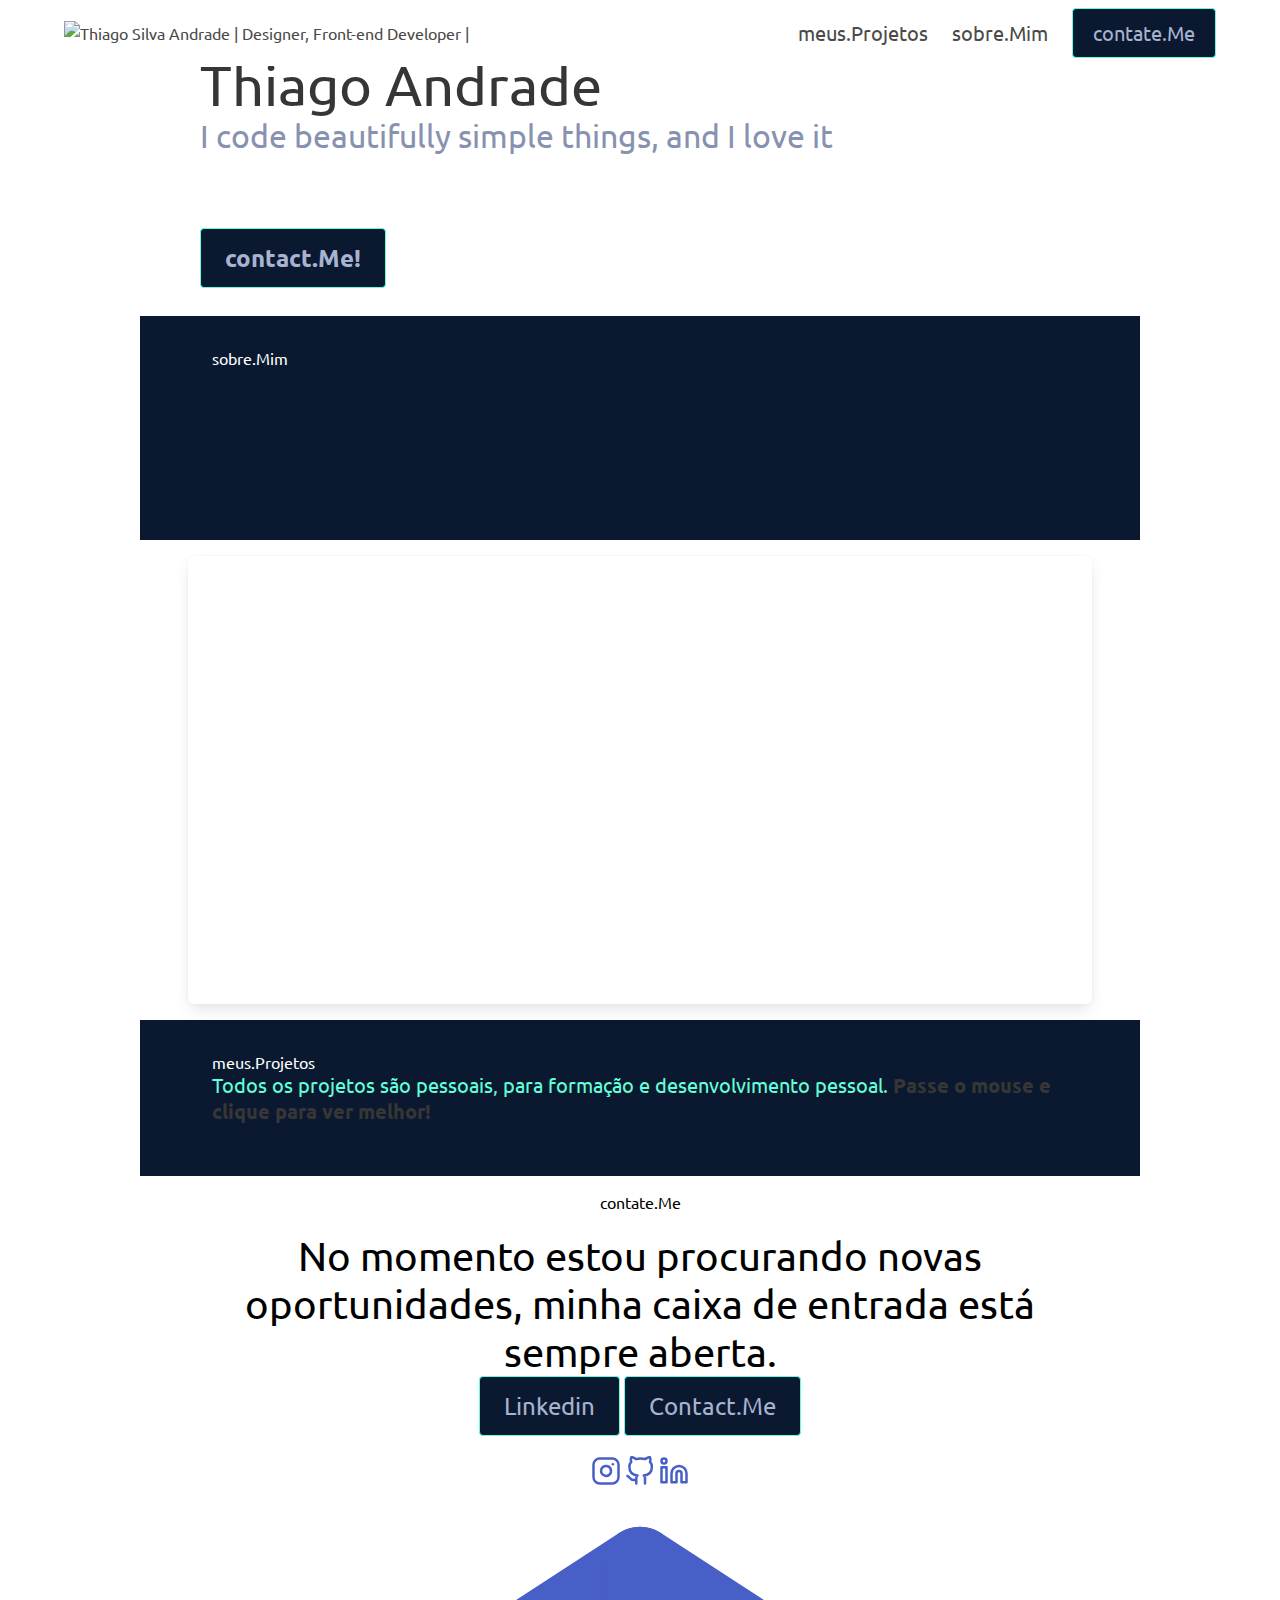
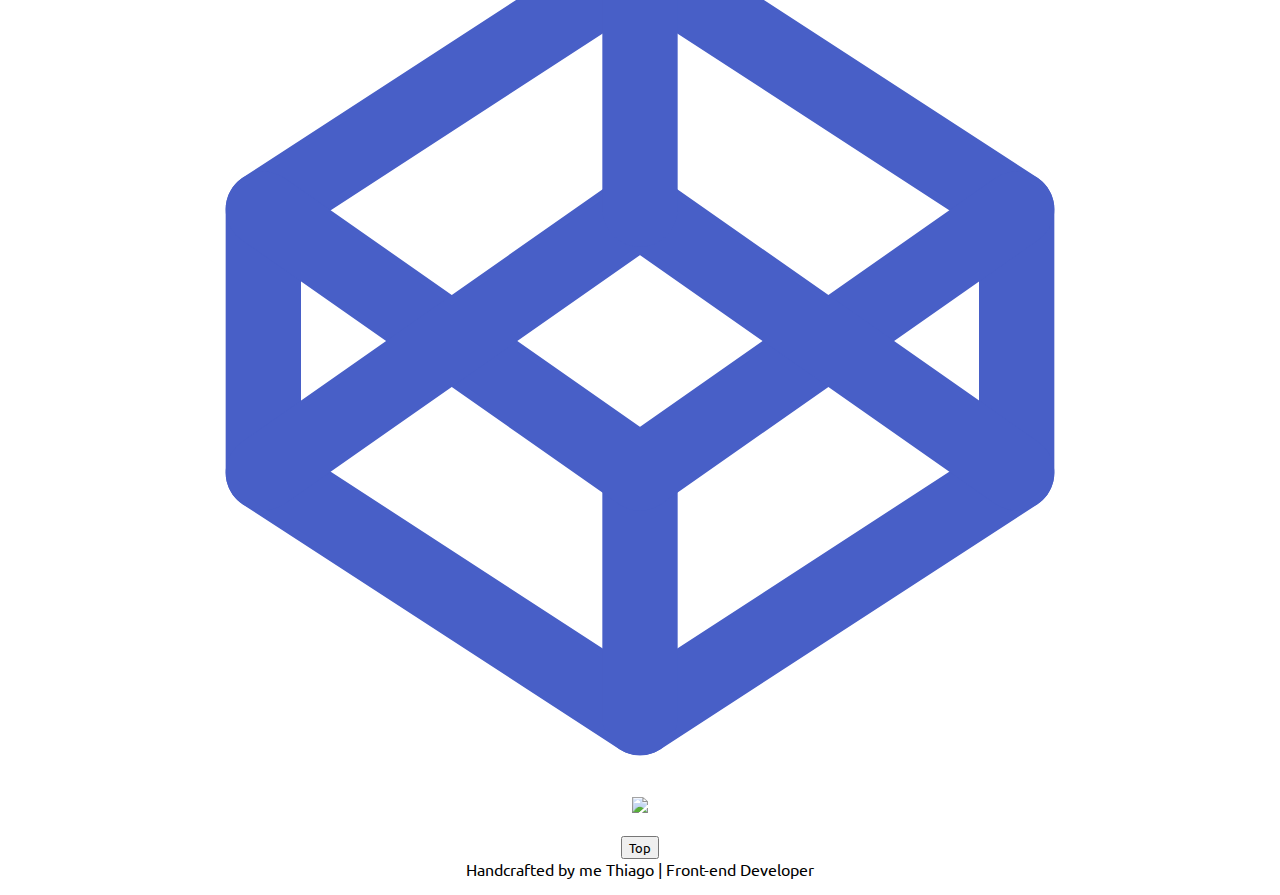
==== index.html @ 9d696a1b "confirmar" ====
<!DOCTYPE html>
<html lang="en" class="fontawesome-i2svg-active fontawesome-i2svg-complete">

<head>
  <meta charset="UTF-8">
  <meta http-equiv="X-UA-Compatible" content="IE=edge">
  <meta name="viewport" content="width=device-width, initial-scale=1.0">


  <title>Portfolio</title>
  <link rel="icon" href="img/favicon/favicon-16x16.png">
  <link rel="icon" href="img/favicon/android-chrome-192x192.png">
  <link rel="icon" href="img/favicon/android-chrome-512x512.png">
  <link rel="icon" href="img/favicon/apple-touch-icon.png">
  <link rel="icon" href="img/favicon/favicon.ico">


  <!-- Bulma Stylesheet -->
  <link rel="stylesheet" type="text/css" href="css/bulma/css/bulma.css">
  <link rel="stylesheet" type="text/css" href="css/bulma/css/bulma.css.map">

  <!-- CSS Stylesheet -->
  <link rel="stylesheet" type="text/css" href="css/styles.css">


  <!-- AOS JS e CSS -->
  <link href="https://unpkg.com/aos@2.3.1/dist/aos.css" rel="stylesheet">

  <link
    href="https://fonts.googleapis.com/css2?family=Montserrat:wght@100;300;400;500;900&family=Ubuntu:wght@300;400;700&display=swap"
    rel="stylesheet">

  <!-- FontAwesome -->
  <script src="https://kit.fontawesome.com/2bf71db075.js" crossorigin="anonymous"></script>

</head>

<body>
  <section id="nav-bar">
    <nav class="navbar transparent is-fixed-top " role="navigation" aria-label="main navigation">
      <div class="container container-fluid">
        <div class="navbar-brand">
          <a class="navbar-item" onclick="topFunction()">
            <img src="img/logo/logo-roxo.png" class="logo" alt="Thiago Silva Andrade | Designer, Front-end Developer |"
              height="62">
          </a>
          <a class="navbar-burger" role="button" aria-label="menu" aria-expanded="false" data-target="#navMenu">
            <span aria-hidden="true"></span>
            <span aria-hidden="true"></span>
            <span aria-hidden="true"></span>
          </a>
        </div>
        <div class="navbar-menu" id="navMenu">

          <div class="navbar-end">
            <a class="navbar-item is-5" href="#projects">meus.Projetos</a>
            <a class="navbar-item is-5" href="#about">sobre.Mim</a>
            <div class="navbar-item">
              <a class="button is-primary is-outlined btn-transition is-5" href="#footer">contate.Me</a>
            </div>
          </div>
        </div>
      </div>
    </nav>
  </section>
  <main>
    <section id="title" class="section title ">
      <div class="column main-display">
        <div class="center">
          <h2 class="subtitle ">Olá! meu nome é</h2>
          <h1 class="big-heading is-size-1-desktop is-size-2-tablet is-size-3-mobile typeWriter">
            Thiago Andrade
          </h1>

          <h2 class="subtitle2 is-size-4-desktop"> I code beautifully simple things, and I love it</h2>
        </div>


        <br>
        <div class="hero-foot">
          <div class="container" data-aos="fade-right" data-aos-duration="1000">
            <img src="img/Notebook.png" class="title-image is-bottom">
          </div>
        </div>
        <a class="button is-primary is-outlined is-large btn-transition" id="title-button"
          href="mailto: thiago.sandrade0720@gmail.com">contact.Me!</a>

    </section>
    <section id="about" class="section is-medium is-primary left is-long">
      <h1 class="about-heading"> sobre.Mim</h1>
      <div class="inner">
        <div class="about-text" data-aos="fade-right" data-aos-duration="1000">
          <!-- <p> My name is Thiago, I recently started programming by the frontend for almost 3 months, I have personal
            projects that I've done so far.</p>  -->
          <p>Meu nome é Thiago, comecei recentemente a programar pelo frontend há quase 3 meses, tenho projetos pessoais
            que fiz até agora.</p>
          <!-- 
          <p> I'm studying CSS Frameworks and preprocessors, along with JavaScript (ES 6) and some frameworks such as
            REACT.JS and Vue.JS, thus trying to improve my programming and web development.</p> -->
          <p>
            Estou estudando CSS Frameworks e pré-processadores, juntamente com JavaScript (ES 6) e alguns frameworks
            como REACT.JS e Vue.JS, tentando assim melhorar minha programação e desenvolvimento web.
          </p>
          <!-- 
          <p> I think in a very near future to start studying back-end programming languages ​​because at the moment I
            only know the basics of TypeScript, Php and javaScript utilities.</p> -->
          <p>Penso em um futuro muito próximo começar a estudar linguagens de programação back-end pois no momento só
            conheço o básico dos utilitários TypeScript, Php e javaScript.</p>
        </div>
        <div class="about-photo">
          <div class="wrapper">
            <picture>
              <img src="img/me/me-full.png" class="my-photo" data-aos="fade-left" data-aos-duration="1000">
            </picture>
          </div>
        </div>
      </div>

    </section>
    <section id="skills" class="section skills has-text-centered">

      <div class="container is-narrow">
        <div class="box content-background">
          <div class="content">
            <div class="columns is-centered">
              <div class="column column-design" data-aos="flip-right" data-aos-duration="1000">
                <figure>
                  <img src="img/skill-icons/designer.svg" alt="design">
                </figure>
                <h1 class="skills-title">Design</h1>
                <p>
                  Estou aprendendo muito, mas valorizo ​​muito um design limpo com interações poderosas</p>
                <p class="list-title has-text-primary has-text-weight-normal ">
                  Coisas que eu gosto de projeta:</p>
                <p>UI, UX, Responsive sites for mobile</p>
                <p class="list-title has-text-primary has-text-weight-normal">
                  Ferramentas de design que estou aprendendo:</p>
                <ul>
                  <li>Figma</li>
                  <li>Sketch</li>
                  <li>Adobe XD</li>
                </ul>
              </div>

              <div class="column column-frontend" data-aos="flip-right" data-aos-duration="1000">
                <figure>
                  <img src="img/skill-icons/frontend.svg" alt="frontend">
                </figure>
                <h1 class="skills-title">Front-End</h1>
                <p>Gosto de codar coisas do zero e gosto de dar vida a ideias no navegador.</p>
                <p class="list-title has-text-primary has-text-weight-normal ">Linguas que eu codo:</p>
                <p>HTML, CSS, JavaScript, </p>
                <p class="list-title has-text-primary has-text-weight-normal">Ferramentas para Dev:</p>
                <ul>
                  <li>Visual Studios Code</li>
                  <li>Bootstrap</li>
                  <li>Bulma</li>
                  <li>CodePen</li>
                  <li>GitHub</li>
                  <li>Atom</li>
                </ul>

              </div>


              <div class="column column-backend" data-aos="flip-right" data-aos-duration="1000">
                <figure>
                  <img src="img/skill-icons/backend.png" alt="backend" class="backend">
                </figure>
                <h1 class="skills-title">Back-End</h1>
                <p>Atualmente estou focado em Front-end, mas estou aprendendo lentamente a base de back-end</p>
                <p class="list-title has-text-primary has-text-weight-normal ">Linguas que estou aprendendo:</p>
                <p>TypeScript, JavaScript, php </p>
                <p class="list-title has-text-primary has-text-weight-normal">FrameWorks que estou aprendendo:</p>
                <ul>
                  <li>Vue.JS</li>
                  <li>Node.JS</li>
                  <li>PHP</li>
                </ul>
              </div>
            </div>
          </div>
        </div>
      </div>


    </section>
    <section id="projects" class="section is-medium is-primary left is-long">
      <h1 class="projects-heading">meus.Projetos</h1>
      <h4 class="subtitle projects-subtitle">Todos os projetos são pessoais, para formação e desenvolvimento pessoal. <strong
          class="hover-see"> Passe o mouse e clique para ver melhor! </strong></h4>
      <div class="columns">
        <div class="column project" data-aos="flip-up" data-aos-duration="1000">
          <div class="project-background">

            <a href="projects/TinDog-Improved-main/tindog-index.html" rel="noopener">
              <img src="img/projects-image/tindog-256x256.jpg" class="project__image">
              <!-- <p class="project-text">TinDog was my first website project totaly made with bulma</p> -->
            </a>
          </div>


        </div>

        <div class="column project" data-aos="flip-up" data-aos-duration="1000">
          <div class="project-background">
            <img src="img/projects-image/work in progress.jpg" class="project__image">
          </div>
        </div>

        <div class="column project" data-aos="flip-up" data-aos-duration="1000">
          <div class="project-background">
            <img src="img/projects-image/work in progress.jpg" class="project__image">
          </div>
        </div>

      </div>

    </section>
  </main>

</body>

<footer id="footer" class="section is-short has-text-centered">
  <div class="foot">

    <h3 class="big-heading contact-heading" id="contact.Me"> contate.Me </h3>
    <br>
    <div class="container">
      <div class="columns">
        <div class="column">
          <p class="small-text center is-spaced is-size-3-desktop is-size-4-mobile">
            No momento estou procurando novas oportunidades, minha caixa de entrada está sempre aberta.</p>
          <a class="button is-primary is-outlined is-large" id="cta-button"
            href="mailto: thiago.sandrade0720@gmail.com">Linkedin</a>
            <a class="button is-primary is-outlined is-large" id="cta-button"
            href="contact.html">Contact.Me</a>
        </div>
      </div>
    </div>
    <br>
    <div class="social">
      <a href="https://www.instagram.com/th1ago.andrade/" target="_blank" rel="noreferrer" aria-label="Instagram">
        <title>Instagram</title>
        <svg xmlns="http://www.w3.org/2000/svg" width="30px" height="30px" role="img" viewBox="0 0 24 24" fill="none"
          stroke="currentColor" stroke-width="2" stroke-linecap="round" stroke-linejoin="round" class="social-icon"
          data-tooltip="Instagram">
          <rect x="2" y="2" width="20" height="20" rx="5" ry="5"></rect>
          <path d="M16 11.37A4 4 0 1 1 12.63 8 4 4 0 0 1 16 11.37z"></path>
          <line x1="17.5" y1="6.5" x2="17.51" y2="6.5"></line>
        </svg>

      </a>
      <a href="https://fulozz.github.io/portfolio/" target="_blank" rel="noreferrer" aria-label="GitHub">
        <title>GitHub</title>
        <svg xmlns="http://www.w3.org/2000/svg" width="30px" height="30px" role="img" viewBox="0 0 24 24" fill="none"
          stroke="currentColor" stroke-width="2" stroke-linecap="round" stroke-linejoin="round" class="social-icon">
          <path
            d="M9 19c-5 1.5-5-2.5-7-3m14 6v-3.87a3.37 3.37 0 0 0-.94-2.61c3.14-.35 6.44-1.54 6.44-7A5.44 5.44 0 0 0 20 4.77 5.07 5.07 0 0 0 19.91 1S18.73.65 16 2.48a13.38 13.38 0 0 0-7 0C6.27.65 5.09 1 5.09 1A5.07 5.07 0 0 0 5 4.77a5.44 5.44 0 0 0-1.5 3.78c0 5.42 3.3 6.61 6.44 7A3.37 3.37 0 0 0 9 18.13V22">
          </path>
        </svg>
      </a>

      <a href="https://www.linkedin.com/in/thiago-silva-andrade-4837731b1/" aria-label="Linkedin" target="_blank"
        rel="noreferrer">
        <title>LinkedIn</title>
        <svg xmlns="http://www.w3.org/2000/svg" width="30px" height="30px" role="img" viewBox="0 0 24 24" fill="none"
          stroke="currentColor" stroke-width="2" stroke-linecap="round" stroke-linejoin="round" class="social-icon">
          <path d="M16 8a6 6 0 0 1 6 6v7h-4v-7a2 2 0 0 0-2-2 2 2 0 0 0-2 2v7h-4v-7a6 6 0 0 1 6-6z"></path>
          <rect x="2" y="9" width="4" height="12"></rect>
          <circle cx="4" cy="4" r="2"></circle>
        </svg>
      </a>

      <a href="https://www.youtube.com/channel/UCjv2wosiD2d36QtPytuYuNA" aria-label="youtube" target="_blank"
        rel="noreferrer">
        <title>Codepen</title>
        <svg role="img" viewBox="0 0 24 24" fill="none" stroke="currentColor" stroke-width="2" stroke-linecap="round"
          stroke-linejoin="round" class="social-icon">
          <title>CodePen</title>
          <polygon points="12 2 22 8.5 22 15.5 12 22 2 15.5 2 8.5 12 2"></polygon>
          <line x1="12" y1="22" x2="12" y2="15.5"></line>
          <polyline points="22 8.5 12 15.5 2 8.5"></polyline>
          <polyline points="2 15.5 12 8.5 22 15.5"></polyline>
          <line x1="12" y1="2" x2="12" y2="8.5"></line>
        </svg>
      </a>
    </div>
    <a href="https://bulma.io">
      <img src="img/made-with/made-with-bulma--white.png" class="bulma">
    </a>
  </div>
  <br>
  <button onclick="topFunction()" id="myBtn" title="Go to top">Top</button>
  <p class="copyright-text">Handcrafted by me Thiago | Front-end Developer</p>
  </div>



  <!-- Meus scripts -->
  <script src="js/btnJS.js"> </script>
  <script src="js/typeWriter.js"></script>
  <script src="https://code.jquery.com/jquery-3.5.1.min.js"></script>

  <!-- AOS SCRIPT -->
  <script src="js/data-aos.js"></script>
  <script>
    AOS.init();
  </script>

  <script src="js/main-min.js"></script>
  <script src="https://assets.calendly.com/assets/external/widget.js" type="text/javascript"></script>

</footer>

</html>
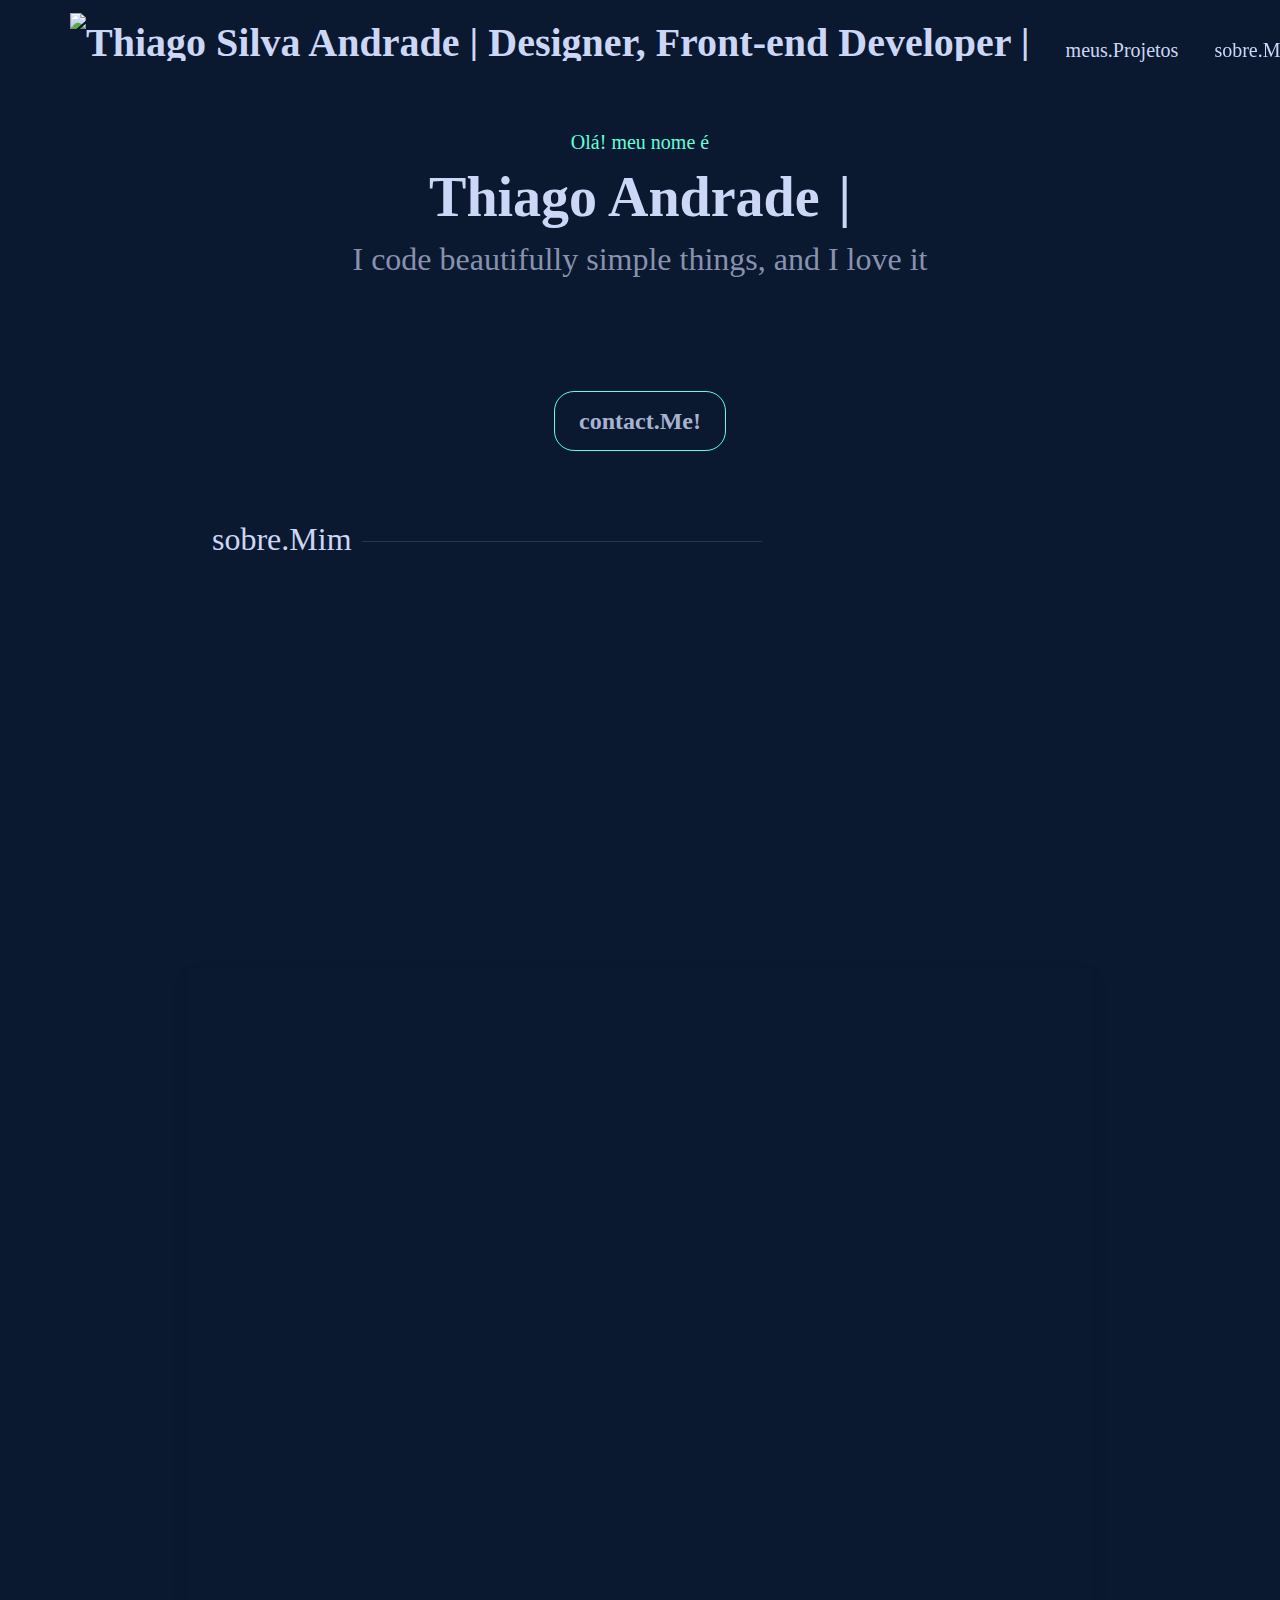
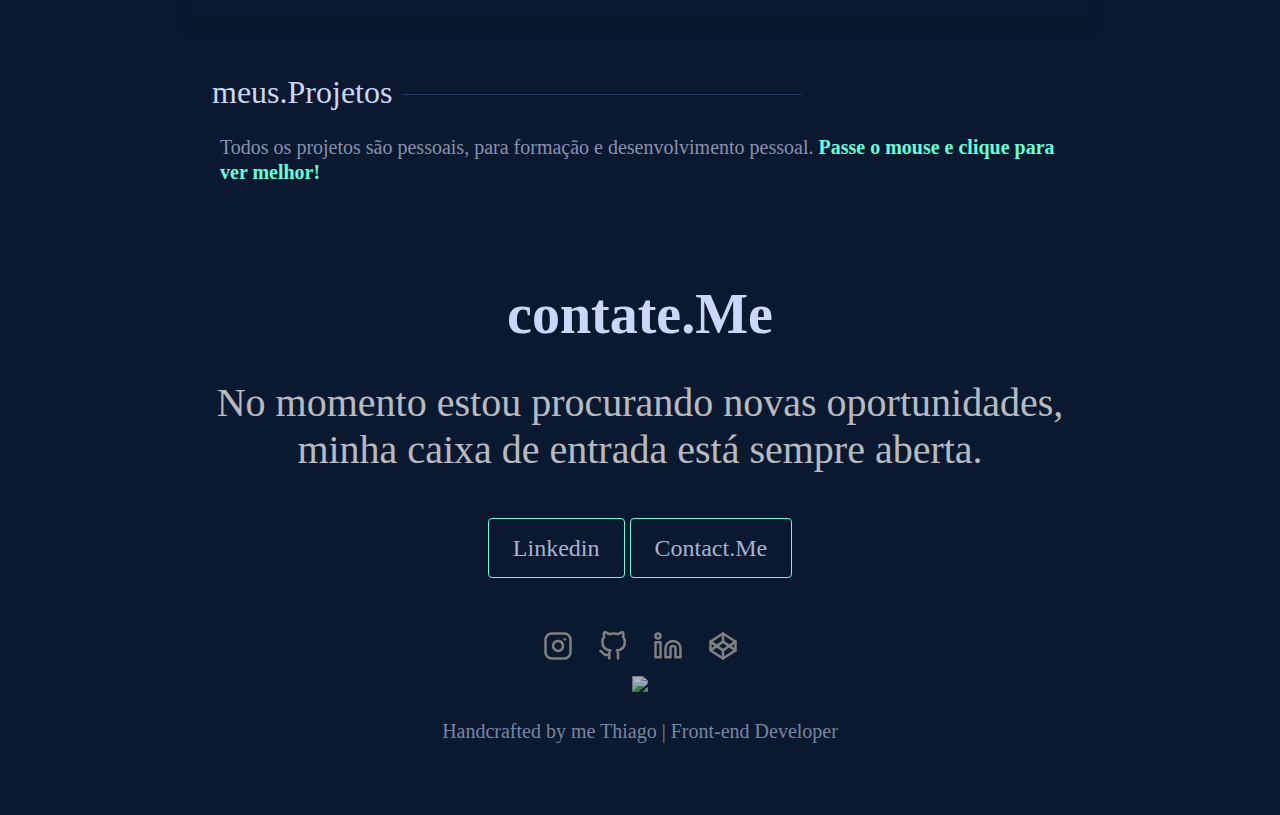
==== commit bb811db8: "confirmar" ====
--- a/index.html
+++ b/index.html
@@ -37,7 +37,7 @@
 
 <body>
   <section id="nav-bar">
-    <nav class="navbar transparent is-fixed-top " role="navigation" aria-label="main navigation">
+    <nav class="navbar is-fixed-top " role="navigation" aria-label="main navigation">
       <div class="container container-fluid">
         <div class="navbar-brand">
           <a class="navbar-item" onclick="topFunction()">
@@ -83,7 +83,7 @@
           </div>
         </div>
         <a class="button is-primary is-outlined is-large btn-transition" id="title-button"
-          href="mailto: thiago.sandrade0720@gmail.com">contact.Me!</a>
+          href="contact.html">contact.Me!</a>
 
     </section>
     <section id="about" class="section is-medium is-primary left is-long">
--- a/css/styles.css
+++ b/css/styles.css
@@ -0,0 +1,602 @@
+:root {
+    --dark-navy: #020c1b;
+    --navy: #0a192f;
+    --light-navy: #112240;
+    --lightest-navy: #233554;
+    --navy-shadow: rgba(2, 12, 27, 0.7);
+    --dark-slate: #495670;
+    --slate: #8892b0;
+    --light-slate: #a8b2d1;
+    --lightest-slate: #ccd6f6;
+    --white: #e6f1ff;
+    --green: #64ffda;
+    --green-tint: rgba(100, 255, 218, 0.1);
+    --green-shadow: rgba(100, 255, 218, 0.1);
+    --pink: #f57dff;
+    --blue: #57cbff;
+    --font-sans: "Calibre", "Inter", "San Francisco", "SF Pro Text", -apple-system, system-ui, sans-serif;
+    --font-mono: "SF Mono", "Fira Code", "Fira Mono", "Roboto Mono", monospace;
+    --fz-xxs: 12px;
+    --fz-xs: 13px;
+    --fz-sm: 14px;
+    --fz-md: 16px;
+    --fz-lg: 18px;
+    --fz-xl: 20px;
+    --fz-xxl: 22px;
+    --fz-heading: 32px;
+    --border-radius: 4px;
+}
+
+
+@font-face {
+    font-family: 'eurostile';
+    src: url(../font/eurostile/eurostile.woff);
+}
+
+
+
+
+div {
+    display: block;
+}
+
+Body {
+    font-family: 'eurostile';
+    text-align: center;
+    background-color: var(--navy);
+    font-size: var(--fz-xl);
+}
+main::selection{
+    background-color: var(--green-shadow);
+}
+
+
+h1,
+h2,
+h3,
+h4,
+h5,
+h6 {
+    font-family: 'eurostile';
+}
+
+p {
+    margin: 0px 0px 15px;
+}
+
+
+
+
+
+/* ==== Text Alight ==== */
+.left {
+    text-align: left;
+}
+
+.right {
+    text-align: right;
+}
+
+.center {
+    text-align: center;
+}
+
+
+
+/* ==== typed Text ==== */
+.typeWriter::after {
+    content: '|';
+    opacity: 1;
+    margin-left: 5px;
+    display: inline-block;
+    animation: blink .7s infinite;
+}
+
+@keyframes blink {
+
+    0%,
+    100% {
+        opacity: 1;
+    }
+
+    50% {
+        opacity: 0;
+    }
+}
+
+/* ==== Scrollbar ==== */
+
+::-webkit-scrollbar {
+    width: 6px;
+    border-left: 1px solid #E6ECF8;
+}
+
+::-webkit-scrollbar-thumb {
+    background-color: var(--dark-navy);
+    cursor: grab;
+}
+
+/* ==== filter ==== */
+
+.glassmorfism {
+    height: 60px;
+    background: rgba(255, 255, 255, 0.2);
+    backdrop-filter: blur(1.5px);
+    -webkit-backdrop-filter: blur(1.5px);
+    border: none;
+    color: white;
+    z-index: 100;
+    transition: background-color 1s ease 0s;
+}
+
+
+.transparent {
+    height: 60px;
+    background-color: rgba(10, 25, 47, 0.01);
+    border: none;
+    z-index: 100;
+}
+
+
+/* ==== Heading ==== */
+
+.big-heading {
+    /* Title, CTA */
+    font-family: 'eurostile';
+    font-size: 3.5rem;
+    font-weight: 900;
+    line-height: 150%;
+    color: var(--lightest-slate);
+}
+
+.medium-heading {
+    /*footer, princing*/
+    font-weight: bold;
+    font-size: 2.5rem;
+    line-height: 1.5rem;
+    text-align: center;
+    color: var(--lightest-slate);
+}
+
+
+/* ==== CONTAINER ==== */
+.container-fluid {
+    padding-top: 1.5rem;
+}
+
+
+
+/* ==== Navigation Bar ==== */
+.logo {
+    position: relative;
+    height: 48px;
+    width: auto;
+    top: -13px;
+}
+
+
+.logoFooter {
+    height: 68px;
+    width: auto;
+}
+
+#nav-bar {
+    padding: 1% 7% 7%;
+}
+
+.navbar {
+    background-color: var(--navy);
+    padding-bottom: 0.7rem;
+    z-index: auto;
+    position: relative;
+    text-align: center;
+}
+
+.navbar-brand {
+    font-family: 'eurostile';
+    font-size: 2.5rem;
+    font-weight: bold;
+}
+
+.navbar-item {
+    padding: 0 18px;
+    color: var(--lightest-slate) !important;
+}
+
+.navbar-item:hover {
+    color: var(--green) !important;
+}
+
+.nav-link {
+    font-size: 20px;
+    font-family: "eurostile";
+    font-weight: 400;
+    color: #000;
+    text-align: center;
+}
+
+.nav-text {
+    border-width: 2px;
+    font-weight: 600;
+    font-size: 18px;
+    padding: 1.2rem;
+}
+
+/* ==== Botões ==== */
+
+.btn-transition {
+    border: 1px solid var(--light-navy);
+    border-radius: 20px;
+    color: var(--lightest-slate);
+    cursor: pointer;
+    text-align: center;
+    white-space: nowrap;
+    transition: all .2s ease-in-out;
+    -webkit-transition: all .5s ease-in-out;
+}
+
+.btn-transition:hover {
+    background-color: #7510f74d;
+    color: white;
+    transform: translateY(-5px);
+}
+
+
+.nav-button {
+    border-width: 2px;
+    font-weight: 400;
+    font-size: 18px;
+    padding: 1.2rem;
+}
+
+#cta-button {
+    margin-top: 30px;
+    margin-bottom: 30px;
+}
+
+#title-button {
+    margin-top: 40px;
+}
+
+/* ==== TITLE ==== */
+#title {
+    text-align: center;
+}
+
+/* ==== title-image ==== */
+.title-image {
+    max-width: 100px;
+    height: auto;
+    transform: translateY(0px);
+    animation: float 5s ease-in-out infinite;
+}
+
+@keyframes float {
+    0% {
+        transform: translateY(0px);
+    }
+
+    50% {
+        transform: translateY(-35px);
+    }
+
+    100% {
+        transform: translateY(0px);
+    }
+}
+
+
+
+
+/* ==== ABOUT ME ==== */
+
+.about-heading,
+.projects-heading, 
+.works-heading
+/* .contact-heading */
+ {
+    color: var(--lightest-slate);
+    display: flex;
+    -webkit-box-align: center;
+    align-items: center;
+    position: relative;
+    margin: 10px 0px 40px;
+    width: 100%;
+    font-size: clamp(26px, 5vw, var(--fz-heading));
+    white-space: nowrap;
+}
+
+.about-heading::before,
+.projects-heading::before, 
+.works-heading::before
+/* .contact-heading::before*/ { 
+    position: relative;
+    bottom: -3px;
+    margin-right: 10px;
+    color: var(--green);
+    font-family: var(--font-mono);
+    font-size: clamp(var(--fz-md), 3vw, var(--fz-xl));
+    font-weight: 400;
+}
+
+.about-heading::after,
+.projects-heading::after,
+.works-heading::after
+/* .contact-heading::after*/ { 
+    content: "";
+    display: block;
+    position: relative;
+    top: 2px;
+    width: 400px;
+    height: 1px;
+    margin-left: 10px;
+    background-color: var(--lightest-navy);
+}
+
+
+.inner {
+    display: grid;
+    gap: 1rem;
+    grid-template-columns: repeat(auto-fit, minmax(300px, 1fr));
+    gap: 50px;
+}
+
+.about-photo {
+    position: relative;
+    max-width: 300px;
+
+}
+
+.about-photo .wrapper {
+    transition: var(--transition);
+    display: block;
+    position: relative;
+    width: 100%;
+    border-radius: var(--border-radius);
+    background-color: transparent;
+    left: 25%;
+}
+
+.about-photo .wrapper::after {
+    border: 2px solid var(--green);
+    top: 20px;
+    left: 20px;
+    z-index: -1;
+}
+
+.my-photo {
+    position: relative;
+    bottom: 5rem;
+    width: auto;
+    height: 500px;
+    border-radius: 10px;
+}
+
+
+
+/* ==== SKILLS ==== */
+
+.content-background {
+    background-color: var(--dark-navynavy) !important;
+    text-shadow: none;
+    padding: 70px 45px;
+}
+
+.column-design {
+    border-right: solid 1px var(--dark-slate);
+}
+
+.column-frontend {
+    border-right: 1px solid var(--dark-slate);
+}
+
+.backend {
+    width: 60px;
+}
+
+
+/* ==== PROJECTS ==== */
+
+.project {
+    width: 256px;
+    height: auto;
+
+}
+
+.project__image {
+    border-radius: 10px;
+    opacity: 0.7;
+    transition: all .5s ease;
+    transform: scale(1);
+    -webkit-transform: scale(1);
+    filter: blur(1.5px);
+    -webkit-filter: blur(1.5px);
+}
+
+.project__image:hover {
+    opacity: 1;
+    transform: scale(1.15);
+    -webkit-transform: scale(1.15);
+    filter: blur(0px);
+    -webkit-filter: blur(0px);
+}
+
+
+
+.projects-subtitle {
+    position: relative;
+    color: var(--slate);
+    bottom: 1rem;
+    left: 0.5rem;
+}
+
+strong.hover-see {
+    color: var(--green);
+}
+
+
+
+
+/* ==== Footer ==== */
+footer {
+    padding-bottom: 1%;
+    padding-top: 3%;
+}
+
+.small-text {
+    color: #fff;
+    opacity: 0.7;
+    font-size: 1.25rem;
+}
+
+.copyright-text {
+    /* p */
+    color: var(--light-slate);
+    opacity: 0.7;
+    margin-bottom: 3.5rem;
+}
+
+.bulma {
+    padding-top: 10px;
+    width: 200px;
+    height: auto;
+    opacity: 0.7;
+}
+
+.social-icon {
+    margin-right: 10px;
+    margin-left: 10px;
+    color: #808080;
+    width: 30px;
+    height: 30px;
+
+}
+
+.social-icon:hover {
+    margin-right: 10px;
+    margin-left: 10px;
+    color: var(--green);
+    transition: all .5s ease-in-out infinite;
+}
+
+
+
+
+
+
+/* ==== Botão lateral ==== */
+#myBtn {
+    display: none;
+    position: fixed;
+    bottom: 20px;
+    right: 30px;
+    z-index: 99;
+    border: none;
+    outline: none;
+    background-color: transparent;
+    color: var(--lightest-slate);
+    cursor: pointer;
+    padding: 15px;
+    border-radius: 100%;
+    font-size: 18px;
+    font-weight: 600;
+    font-family: "eurostile";
+    border: 2px solid var(--green);
+}
+
+#myBtn:hover {
+    transition: 0.5s;
+    background-color: var(--green-shadow);
+    color: #fff;
+}
+
+
+
+/* ==== MOBILE RESPONSIVE ==== */
+@media (max-width: 1028px) {
+    .title-image {
+        min-width: 400px;
+        height: auto;
+    }
+
+    #title {
+        padding-top: 2%;
+        text-align: center;
+        font-size: 12px;
+    }
+
+    .title {
+        position: relative;
+        top: 1.5rem;
+    }
+
+    .logo {
+        position: relative;
+        height: 48px;
+        width: auto;
+        top: 0px;
+    }
+
+    /* ==== EFFECT ==== */
+    .glassmorfism {
+        height: 60px;
+        background: #fff;
+        border: none;
+        color: white;
+        z-index: 100;
+        transition: background-color 1s ease 0s;
+    }
+
+    /* ==== CONTAINER ==== */
+    .container-fluid {
+        padding-top: 0.5rem;
+        padding-left: 1.5rem;
+    }
+
+    .navbar {
+        background-color: var(--navy);
+    }
+
+
+
+    /* ====  ABOUT ME ==== */
+    .about-photo .wrapper {
+        margin: 50px auto 0px;
+        width: 70%;
+        height: 70%;
+        right: 50%;
+        position: relative;
+        bottom: 3.5rem;
+    }
+    .my-photo {
+        position: relative;
+        width: auto;
+        height: 400px;
+        border-radius: 10px;
+    }
+
+    .column-backend,
+    .column-design,
+    .column-frontend {
+        border-right: none !important;
+        border-bottom: 2px solid var(--dark-slate);
+    }
+
+
+
+    /* ====  PROJECTS  ==== */    
+    .project {
+        position: relative;
+        text-align: center;
+        left: 25%;
+    }
+
+    .project__image {
+        opacity: 1 !important;
+        transform: scale(1);
+        -webkit-transform: scale(1);
+        filter: blur(0px);
+        -webkit-filter: blur(0px);
+    }
+
+}